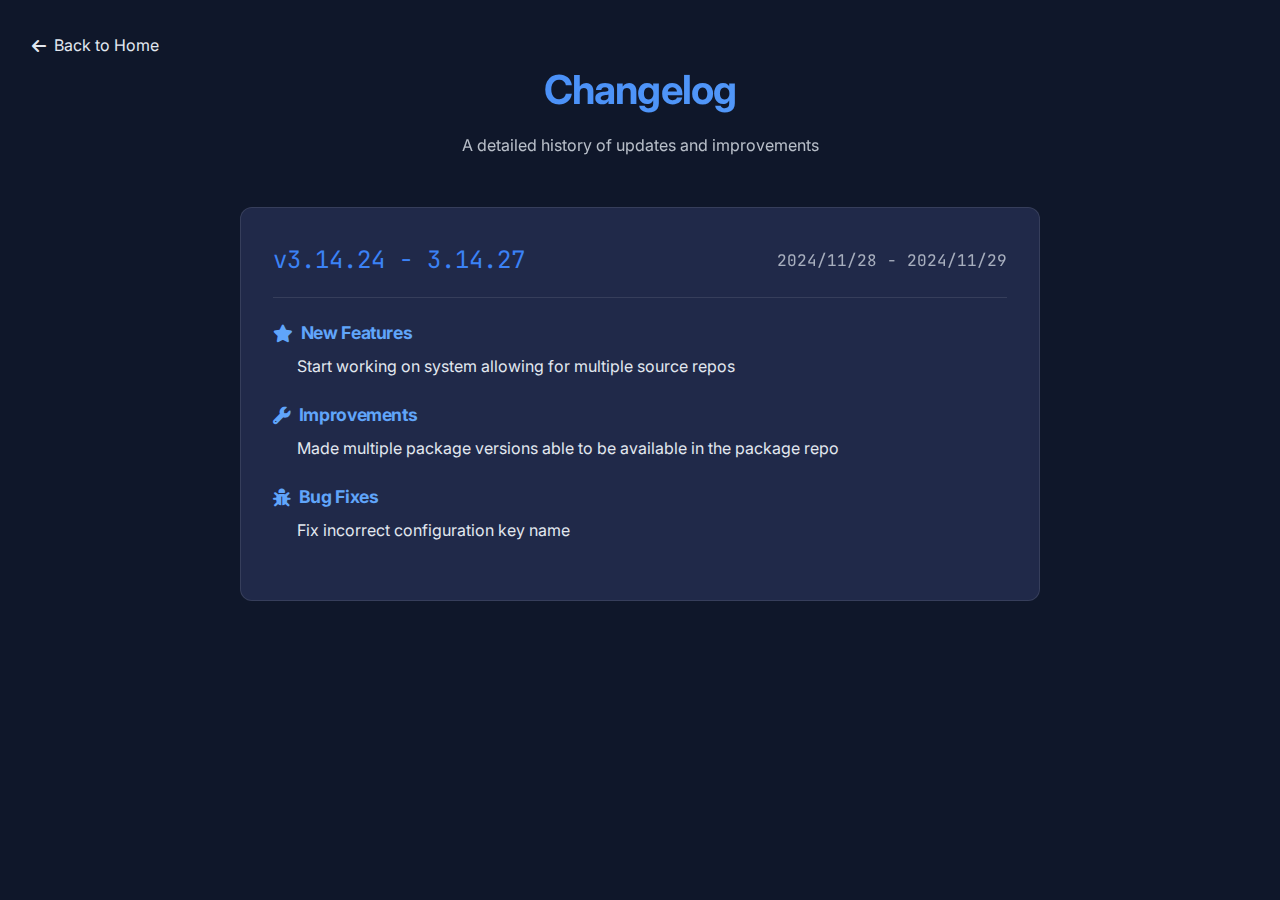
==== website/changelog/index.html @ a18ba550 "Sort further into spm_lib, spm, spmc(onverter), and spmd(eveloper)" ====
<!DOCTYPE html>
<html lang="en">

<head>
    <meta charset="UTF-8">
    <meta name="viewport" content="width=device-width, initial-scale=1.0">
    <meta name="description" content="SPM - Changelog">
    <title>SPM - Changelog</title>
    <link rel="stylesheet" href="https://cdnjs.cloudflare.com/ajax/libs/font-awesome/6.0.0/css/all.min.css">
    <link rel="preconnect" href="https://fonts.googleapis.com">
    <link rel="preconnect" href="https://fonts.gstatic.com" crossorigin>
    <link
        href="https://fonts.googleapis.com/css2?family=JetBrains+Mono:wght@400;700&family=Inter:wght@400;500;700&display=swap"
        rel="stylesheet">
    <link href="../style.css" rel="stylesheet">
    <style>
        .changelog-container {
            min-height: 100vh;
            padding: 4rem 2rem;
            background: var(--primary);
        }

        .changelog-header {
            text-align: center;
            margin-bottom: 3rem;
        }

        .changelog-title {
            font-size: 2.5rem;
            margin-bottom: 1rem;
            background: linear-gradient(135deg, var(--accent), var(--accent-light));
            -webkit-background-clip: text;
            background-clip: text;
            -webkit-text-fill-color: transparent;
        }

        .changelog-subtitle {
            color: var(--text);
            opacity: 0.8;
        }

        .changelog-content {
            max-width: 800px;
            margin: 0 auto;
        }

        .version-block {
            background: var(--primary-light);
            border-radius: 12px;
            padding: 2rem;
            margin-bottom: 2rem;
            border: 1px solid rgba(255, 255, 255, 0.1);
        }

        .version-header {
            display: flex;
            justify-content: space-between;
            align-items: center;
            margin-bottom: 1.5rem;
            padding-bottom: 1rem;
            border-bottom: 1px solid rgba(255, 255, 255, 0.1);
        }

        .version-number {
            font-family: 'JetBrains Mono', monospace;
            font-size: 1.5rem;
            color: var(--accent);
        }

        .version-date {
            color: var(--text);
            opacity: 0.7;
            font-family: 'JetBrains Mono', monospace;
        }

        .change-category {
            margin-bottom: 1.5rem;
        }

        .category-title {
            font-size: 1.1rem;
            color: var(--accent-light);
            margin-bottom: 0.5rem;
            display: flex;
            align-items: center;
            gap: 0.5rem;
        }

        .change-list {
            list-style: none;
            padding-left: 1.5rem;
        }

        .change-item {
            color: var(--text);
            margin-bottom: 0.5rem;
            position: relative;
        }

        .change-item::before {
            content: "•";
            position: absolute;
            left: -1rem;
            color: var(--accent);
        }

        .back-link {
            position: absolute;
            top: 2rem;
            left: 2rem;
            color: var(--text);
            text-decoration: none;
            display: flex;
            align-items: center;
            gap: 0.5rem;
            transition: all var(--transition-speed);
        }

        .back-link:hover {
            color: var(--accent);
            transform: translateX(-5px);
        }

        @media (max-width: 768px) {
            .changelog-container {
                padding: 2rem 1rem;
            }

            .version-header {
                flex-direction: column;
                align-items: flex-start;
                gap: 0.5rem;
            }

            .changelog-title {
                font-size: 2rem;
            }
        }
    </style>
</head>

<body>
    <a href="../" class="back-link">
        <i class="fas fa-arrow-left"></i> Back to Home
    </a>
    
    <div class="changelog-container">
        <div class="changelog-header">
            <h1 class="changelog-title">Changelog</h1>
            <p class="changelog-subtitle">A detailed history of updates and improvements</p>
        </div>

        <div class="changelog-content">
            <!-- Version Block Template -->
            <div class="version-block">
                <div class="version-header">
                    <span class="version-number">v3.14.24 - 3.14.27</span>
                    <span class="version-date">2024/11/28 - 2024/11/29</span>
                </div>

                <div class="change-category">
                    <h3 class="category-title">
                        <i class="fas fa-star"></i> New Features
                    </h3>
                    <ul class="change-list">
                        <li>Start working on system allowing for multiple source repos</li>
                    </ul>
                </div>

                <div class="change-category">
                    <h3 class="category-title">
                        <i class="fas fa-wrench"></i> Improvements
                    </h3>
                    <ul class="change-list">
                        <li>Made multiple package versions able to be available in the package repo</li>
                    </ul>
                </div>

                <div class="change-category">
                    <h3 class="category-title">
                        <i class="fas fa-bug"></i> Bug Fixes
                    </h3>
                    <ul class="change-list">
                        <li>Fix incorrect configuration key name</li>
                    </ul>
                </div>
            </div>
        </div>
    </div>
</body>

</html>
---- website/style.css ----
:root {
    --primary: #0f172a;
    --primary-light: rgb(32, 41, 73);
    --primary-dark: rgb(13, 17, 28);
    --secondary: rgb(38, 53, 54);
    --text: #e2e8f0;
    --text-light: #f8fafc;
    --accent: #3b82f6;
    --accent-light: #60a5fa;
    --accent-dark: #2563eb;
    --success: rgb(20, 197, 94);
    --warning: #eab308;
    --error: #ef4444;
    --gradient-primary: linear-gradient(135deg, var(--primary-light), var(--primary-dark));
    --box-shadow: 0 8px 30px rgba(0, 0, 0, 0.2);
    --transition-speed: 0.3s;
}

/* Base Styles */
* {
    box-sizing: border-box;
    margin: 0;
    padding: 0;
}

html {
    scroll-behavior: smooth;
    font-size: 16px;
}

body {
    font-family: 'Inter', sans-serif;
    line-height: 1.7;
    background: var(--primary);
    color: var(--text);
    overflow-x: hidden;
}

/* Typography */
h1,
h2,
h3,
h4,
h5,
h6 {
    color: var(--text-light);
    font-weight: 700;
    line-height: 1.3;
    margin-bottom: 1.5rem;
    letter-spacing: -0.02em;
}

/* Layout */
.container {
    max-width: 1200px;
    margin: 0 auto;
    padding: 2rem;
    position: relative;
}

/* Header */
header {
    background: var(--primary-dark);
    padding: 1.5rem 0;
    position: sticky;
    top: 0;
    z-index: 1000;
    box-shadow: var(--box-shadow);
    backdrop-filter: blur(10px);
    border-bottom: 1px solid rgba(255, 255, 255, 0.1);
}

.logo-container {
    display: flex;
    align-items: center;
    gap: 1.5rem;
}

.logo {
    width: 48px;
    height: 48px;
    background: var(--accent);
    border-radius: 12px;
    display: flex;
    align-items: center;
    justify-content: center;
    font-weight: bold;
    color: white;
    font-size: 1.2rem;
    box-shadow: 0 4px 12px rgba(59, 130, 246, 0.3);
    transition: transform var(--transition-speed);
}

.logo:hover {
    transform: scale(1.05);
}

/* Navigation */
nav {
    display: flex;
    gap: 2rem;
    align-items: center;
}

nav a {
    color: var(--text-light);
    text-decoration: none;
    padding: 0.75rem 1.25rem;
    border-radius: 8px;
    transition: all var(--transition-speed);
    font-weight: 500;
    display: flex;
    align-items: center;
    gap: 0.5rem;
    font-size: 0.95rem;
}

nav a:hover {
    background: rgba(255, 255, 255, 0.1);
    transform: translateY(-2px);
}

/* Search Bar */
.search-bar {
    background: var(--primary-light);
    padding: 1.25rem;
    border-radius: 12px;
    display: flex;
    align-items: center;
    gap: 1rem;
    margin: 2.5rem 0;
    box-shadow: var(--box-shadow);
    border: 1px solid rgba(255, 255, 255, 0.1);
    transition: all var(--transition-speed);
}

.search-bar:focus-within {
    border-color: var(--accent);
    transform: translateY(-2px);
}

.search-input {
    background: transparent;
    border: none;
    color: var(--text);
    flex: 1;
    font-size: 1.1rem;
    outline: none;
    font-family: 'Inter', sans-serif;
}

/* Search results */
.search-results {
    background: var(--primary-light);
    border-radius: 12px;
    margin-top: 0.5rem;
    box-shadow: var(--box-shadow);
    border: 1px solid rgba(255, 255, 255, 0.05);
    overflow: hidden;
}

.search-result {
    padding: 1.5rem;
    border-bottom: 1px solid rgba(255, 255, 255, 0.05);
    cursor: pointer;
    transition: background var(--transition-speed);
}

.search-result:hover {
    background: var(--primary);
}

.result-buttons {
    display: flex;
    gap: 1rem;
    margin-top: 1rem;
}

.result-button {
    background: var(--accent);
    color: white;
    border: none;
    padding: 0.5rem 1rem;
    border-radius: 6px;
    cursor: pointer;
    transition: all var(--transition-speed);
    display: flex;
    align-items: center;
    gap: 0.5rem;
    font-family: 'Inter', sans-serif;
    font-size: 0.9rem;
    font-weight: 500;
}

.result-button:hover {
    background: var(--accent-light);
    transform: translateY(-2px) scale(1.08);
}

/* Topbar scroll fixes */

section[id] {
    scroll-margin-top: 275px;
}

.header-content {
    display: flex;
    justify-content: space-between;
    align-items: center;
    flex-wrap: wrap;
}

/* Statistics */
.statistics {
    display: grid;
    grid-template-columns: repeat(4, 1fr);
    gap: 1.5rem;
    margin: 3rem 0;
}

.stat-card {
    background: var(--primary-light);
    padding: 2rem;
    border-radius: 16px;
    text-align: center;
    box-shadow: var(--box-shadow);
    border: 1px solid rgba(255, 255, 255, 0.05);
    transition: all var(--transition-speed);
}

.stat-card:hover {
    transform: translateY(-5px);
    background: var(--primary-dark);
}

.stat-number {
    font-size: 2.5rem;
    color: var(--accent);
    font-weight: 700;
    margin-bottom: 0.5rem;
    text-shadow: 0 0 20px rgba(59, 130, 246, 0.3);
}

/* Feature Cards */
.feature-card {
    background: var(--primary-light);
    padding: 2.5rem;
    border-radius: 16px;
    box-shadow: var(--box-shadow);
    transition: all var(--transition-speed);
    position: relative;
    overflow: hidden;
    border: 1px solid rgba(255, 255, 255, 0.05);
}

.feature-card:hover {
    transform: translateY(-5px);
    background: var(--primary-dark);
}

/* Command Line */
.cmd {
    background: var(--primary-dark);
    padding: 1.5rem 2rem;
    border-radius: 12px;
    position: relative;
    font-family: 'JetBrains Mono', monospace;
    border-left: 4px solid var(--accent);
    margin: 1.5rem 0;
    box-shadow: var(--box-shadow);
}

.copy-btn {
    position: absolute;
    right: 1.5rem;
    top: 50%;
    transform: translateY(-50%);
    background: var(--accent);
    color: white;
    border: none;
    padding: 0.75rem 1.25rem;
    border-radius: 8px;
    cursor: pointer;
    transition: all var(--transition-speed);
    display: flex;
    align-items: center;
    gap: 0.5rem;
    font-weight: 500;
}

.copy-btn:hover {
    background: var(--accent-light);
    transform: translateY(-50%) scale(1.05);
}

/* Footer Styles */
.footer {
    background: var(--primary-dark);
    padding: 4rem 0 2rem 0;
    margin-top: 4rem;
    border-top: 1px solid rgba(255, 255, 255, 0.1);
}

.footer-content {
    display: grid;
    grid-template-columns: repeat(4, 1fr);
    gap: 2rem;
    margin-bottom: 3rem;
}

.footer-section h4 {
    color: var(--text-light);
    margin-bottom: 1rem;
    font-size: 1.1rem;
}

.footer-section ul {
    list-style: none;
}

.footer-section ul li {
    margin-bottom: 0.5rem;
}

.footer-section ul li a {
    color: var(--text);
    text-decoration: none;
    transition: all var(--transition-speed);
    font-size: 0.9rem;
    opacity: 0.8;
}

.footer-section ul li a:hover {
    color: var(--accent);
    opacity: 1;
}

.footer-bottom {
    text-align: center;
    padding-top: 2rem;
    border-top: 1px solid rgba(255, 255, 255, 0.1);
    font-size: 0.9rem;
    opacity: 0.8;
}

.social-links {
    display: flex;
    gap: 1rem;
    margin-top: 1rem;
}

.social-links a {
    color: var(--text);
    font-size: 1.2rem;
    transition: all var(--transition-speed);
}

.social-links a:hover {
    color: var(--accent);
    transform: translateY(-2px);
}

@media (max-width: 768px) {
    .footer-content {
        grid-template-columns: repeat(2, 1fr);
    }
}

@media (max-width: 480px) {
    .footer-content {
        grid-template-columns: 1fr;
    }
}

/* Animations */
@keyframes fadeIn {
    from {
        opacity: 0;
        transform: translateY(20px);
    }

    to {
        opacity: 1;
        transform: translateY(0);
    }
}

.fade-in {
    animation: fadeIn 0.6s ease-out forwards;
}

/* Responsive Design */
@media (max-width: 1024px) {
    .statistics {
        grid-template-columns: repeat(2, 1fr);
    }

    .container {
        padding: 1.5rem;
    }
}

@media (max-width: 768px) {
    .header-content {
        flex-direction: column;
        gap: 1.5rem;
    }

    nav {
        flex-wrap: wrap;
        justify-content: center;
    }

    .statistics {
        grid-template-columns: 1fr;
    }

    .feature-card:hover {
        transform: none;
    }
}
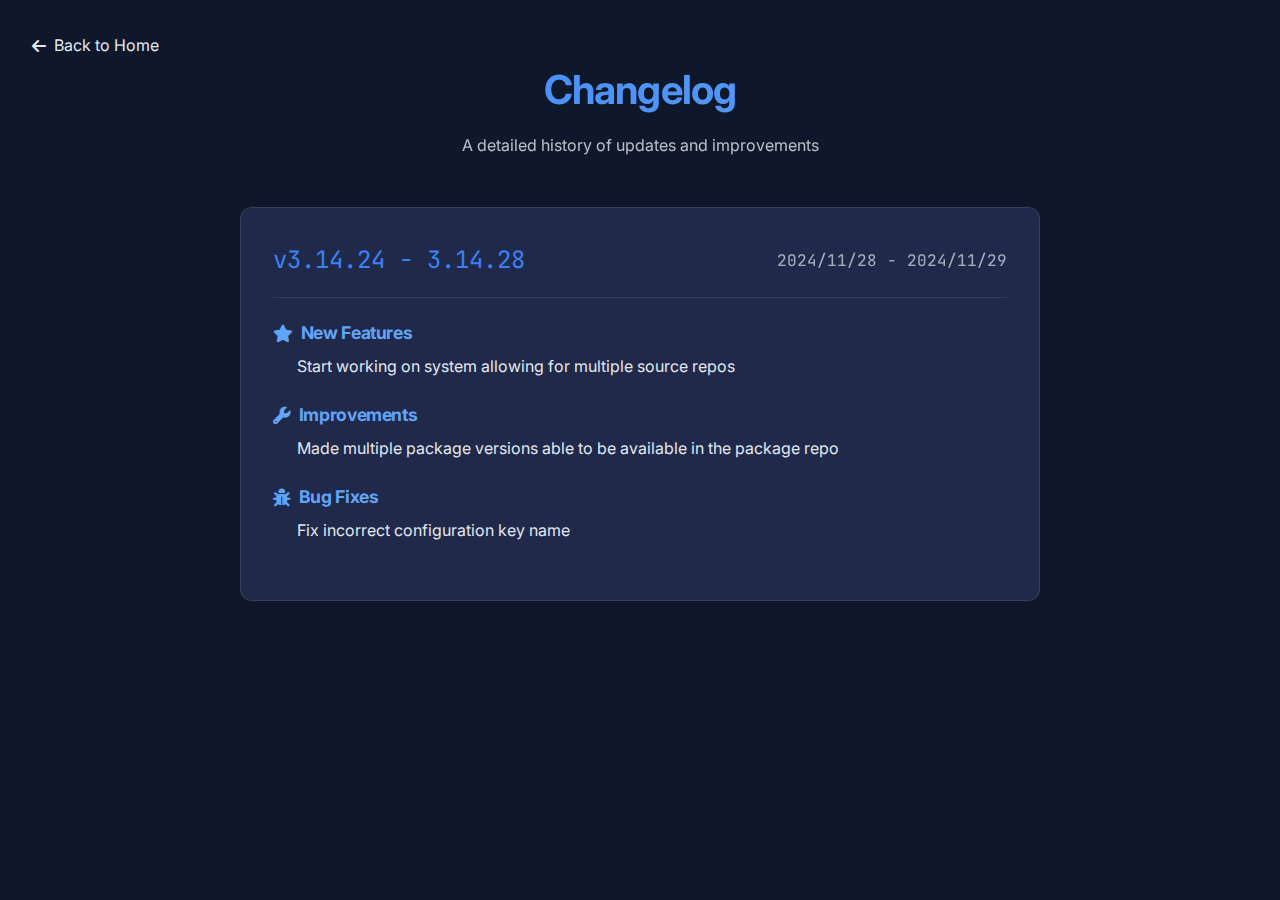
==== commit 70f2e549: "Update version, remove unnecessary arguments" ====
--- a/website/changelog/index.html
+++ b/website/changelog/index.html
@@ -154,7 +154,7 @@
             <!-- Version Block Template -->
             <div class="version-block">
                 <div class="version-header">
-                    <span class="version-number">v3.14.24 - 3.14.27</span>
+                    <span class="version-number">v3.14.24 - 3.14.28</span>
                     <span class="version-date">2024/11/28 - 2024/11/29</span>
                 </div>
 
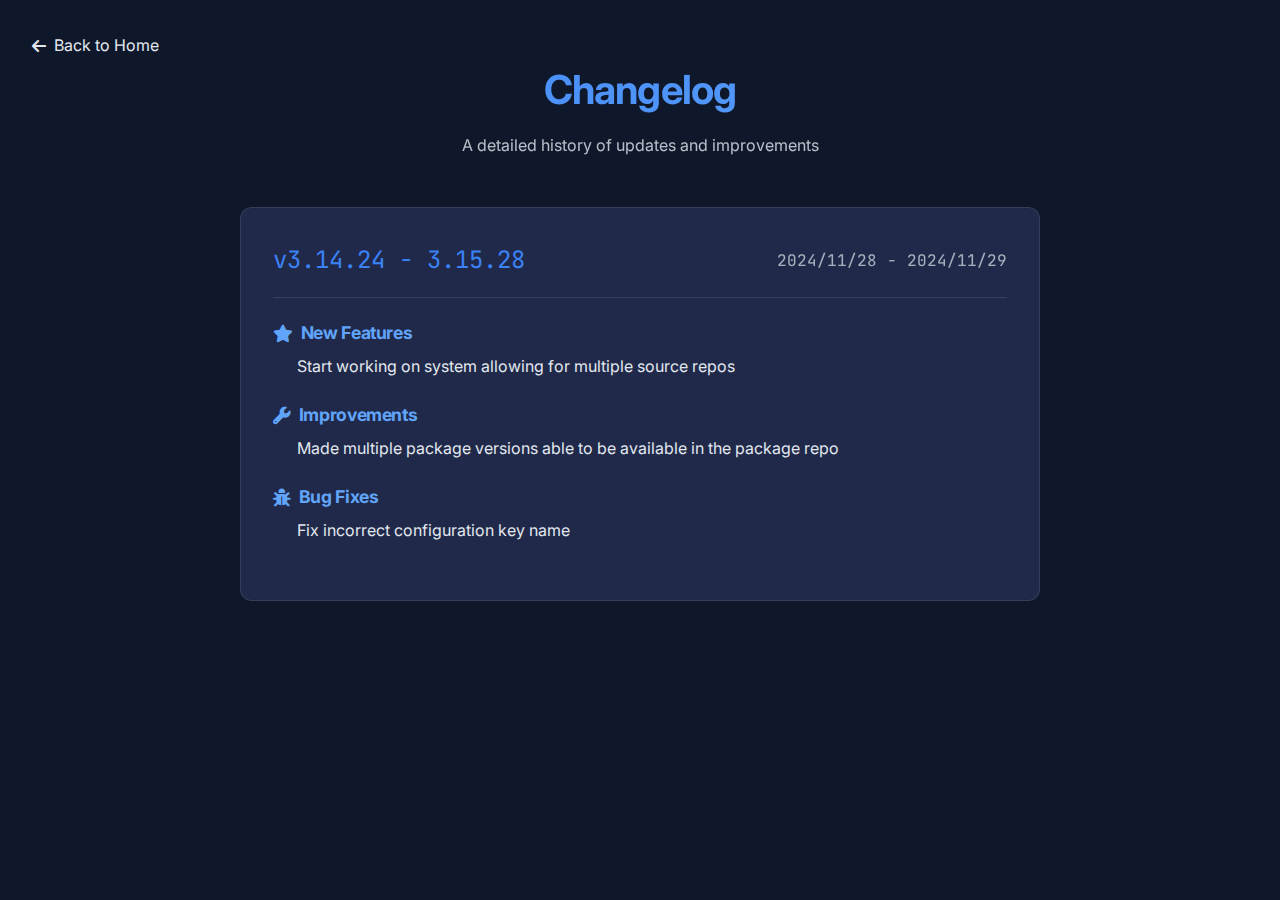
==== commit 00ff9414: "Add package compatibility checkign" ====
--- a/website/changelog/index.html
+++ b/website/changelog/index.html
@@ -154,7 +154,7 @@
             <!-- Version Block Template -->
             <div class="version-block">
                 <div class="version-header">
-                    <span class="version-number">v3.14.24 - 3.14.28</span>
+                    <span class="version-number">v3.14.24 - 3.15.28</span>
                     <span class="version-date">2024/11/28 - 2024/11/29</span>
                 </div>
 
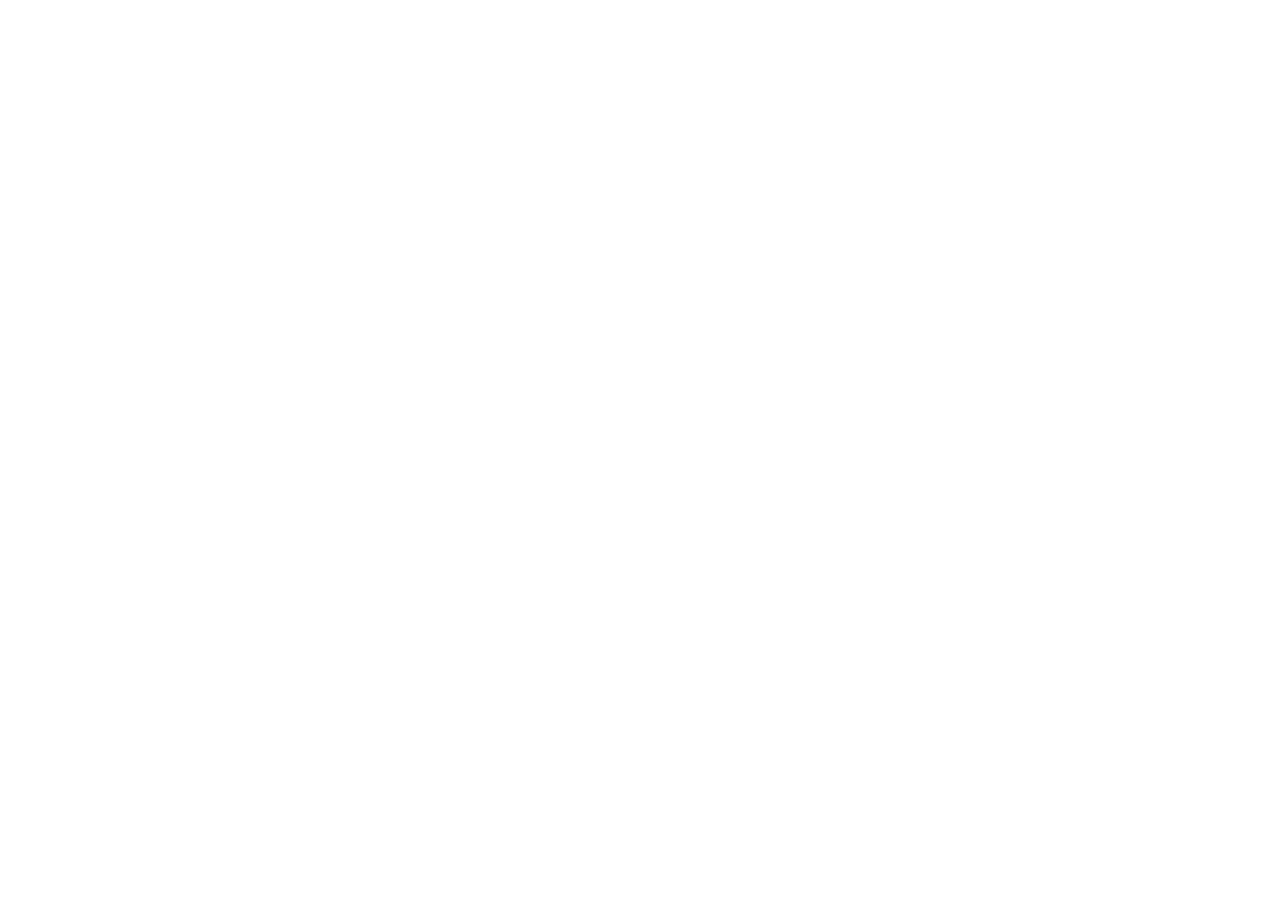
==== commit 712ccb25: "Switched from using indicatif to utls::prog" ====
--- a/website/changelog/index.html
+++ b/website/changelog/index.html
@@ -1,4 +1,4 @@
-<!DOCTYPE html>
+<!-- <!DOCTYPE html>
 <html lang="en">
 
 <head>
@@ -151,10 +151,10 @@
         </div>
 
         <div class="changelog-content">
-            <!-- Version Block Template -->
+            <-- Version Block Template --!
             <div class="version-block">
                 <div class="version-header">
-                    <span class="version-number">v3.14.24 - 3.15.28</span>
+                    <span class="version-number">v3.14.24 - 3.15.29</span>
                     <span class="version-date">2024/11/28 - 2024/11/29</span>
                 </div>
 
@@ -189,4 +189,4 @@
     </div>
 </body>
 
-</html>
+</html> -->
